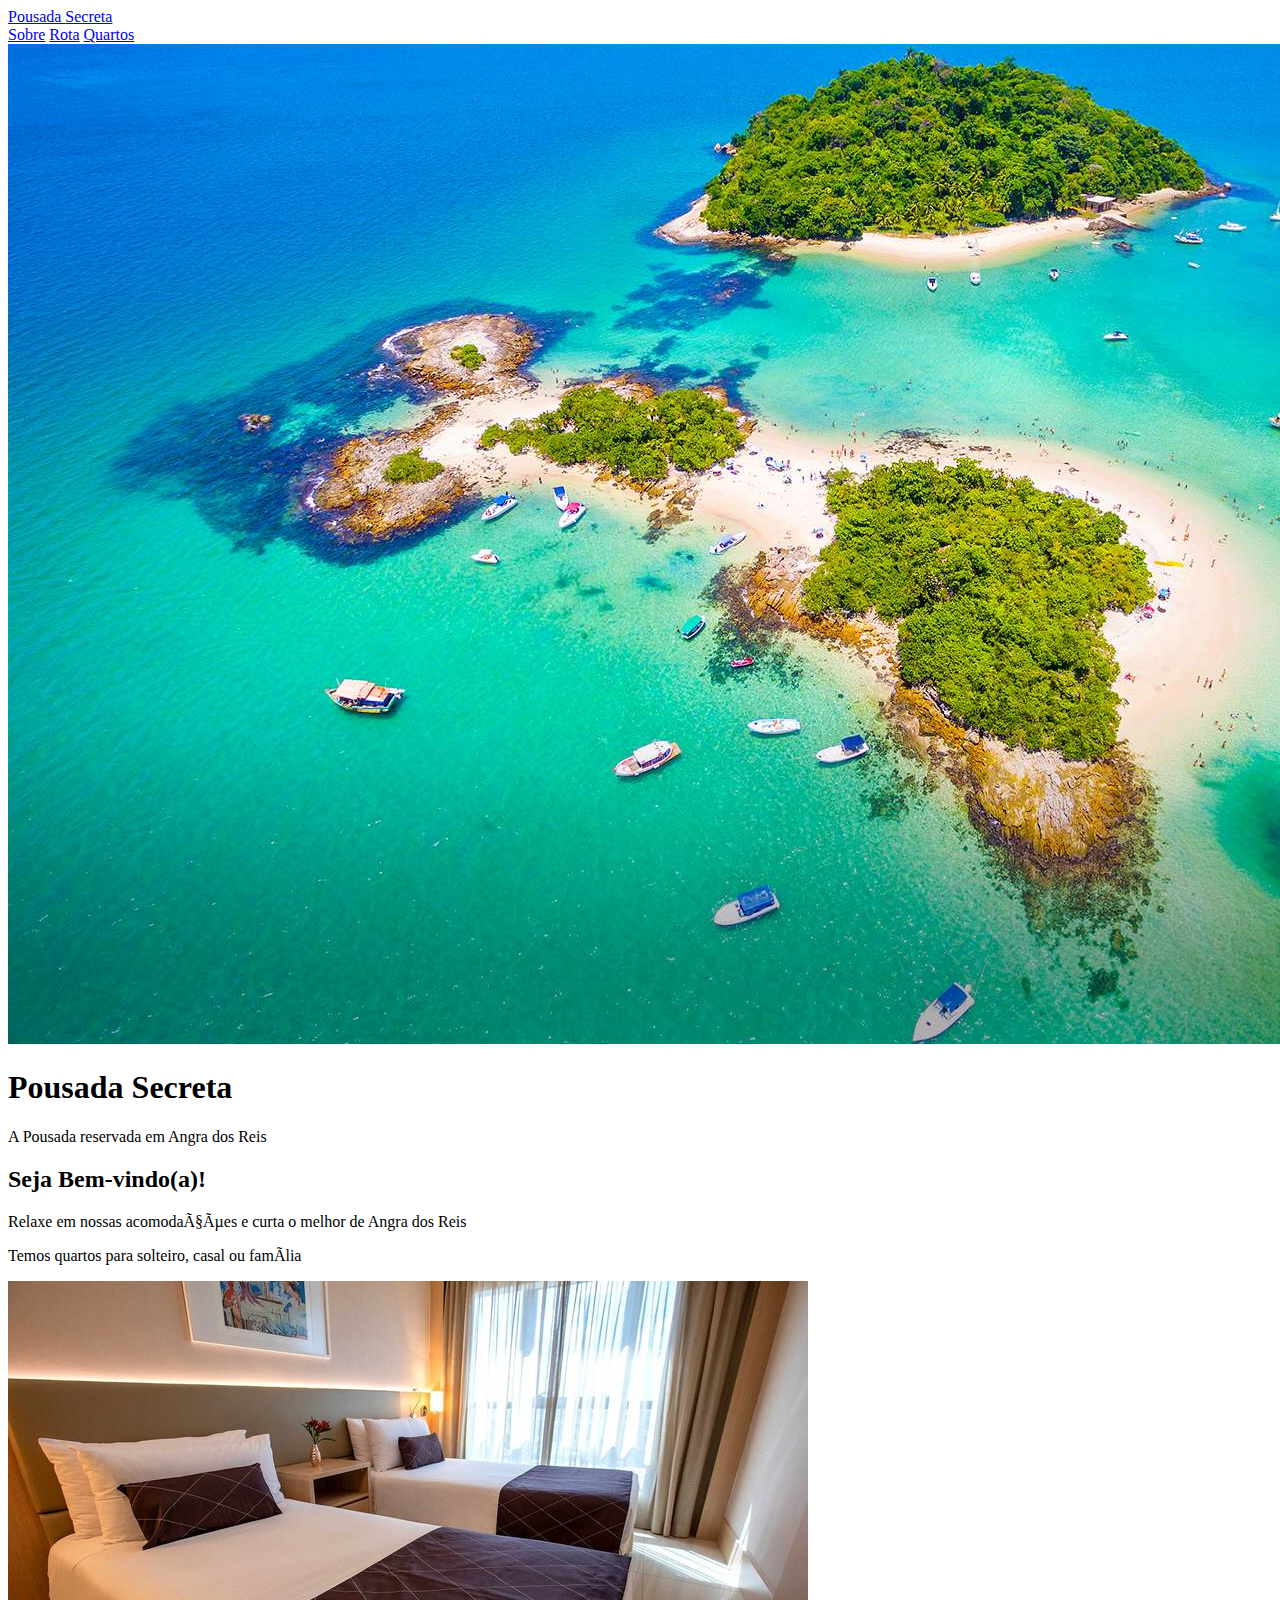
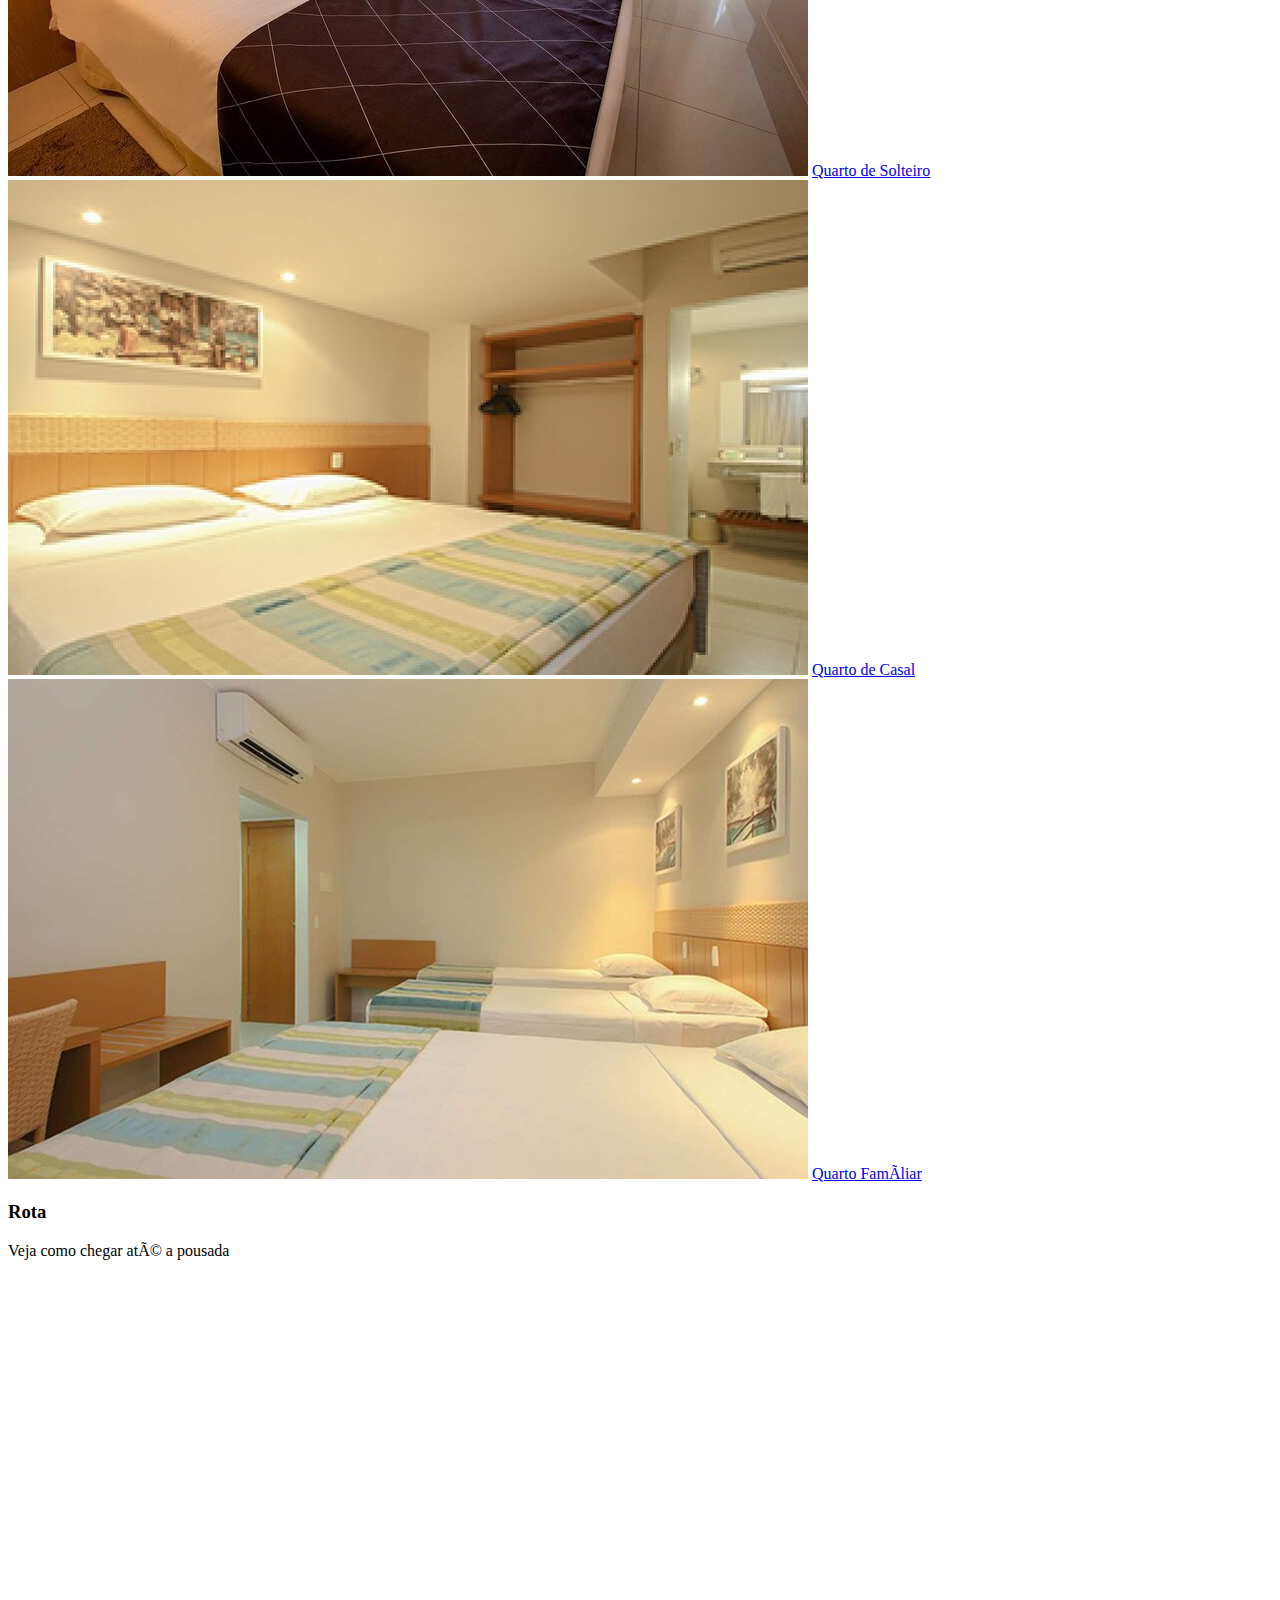
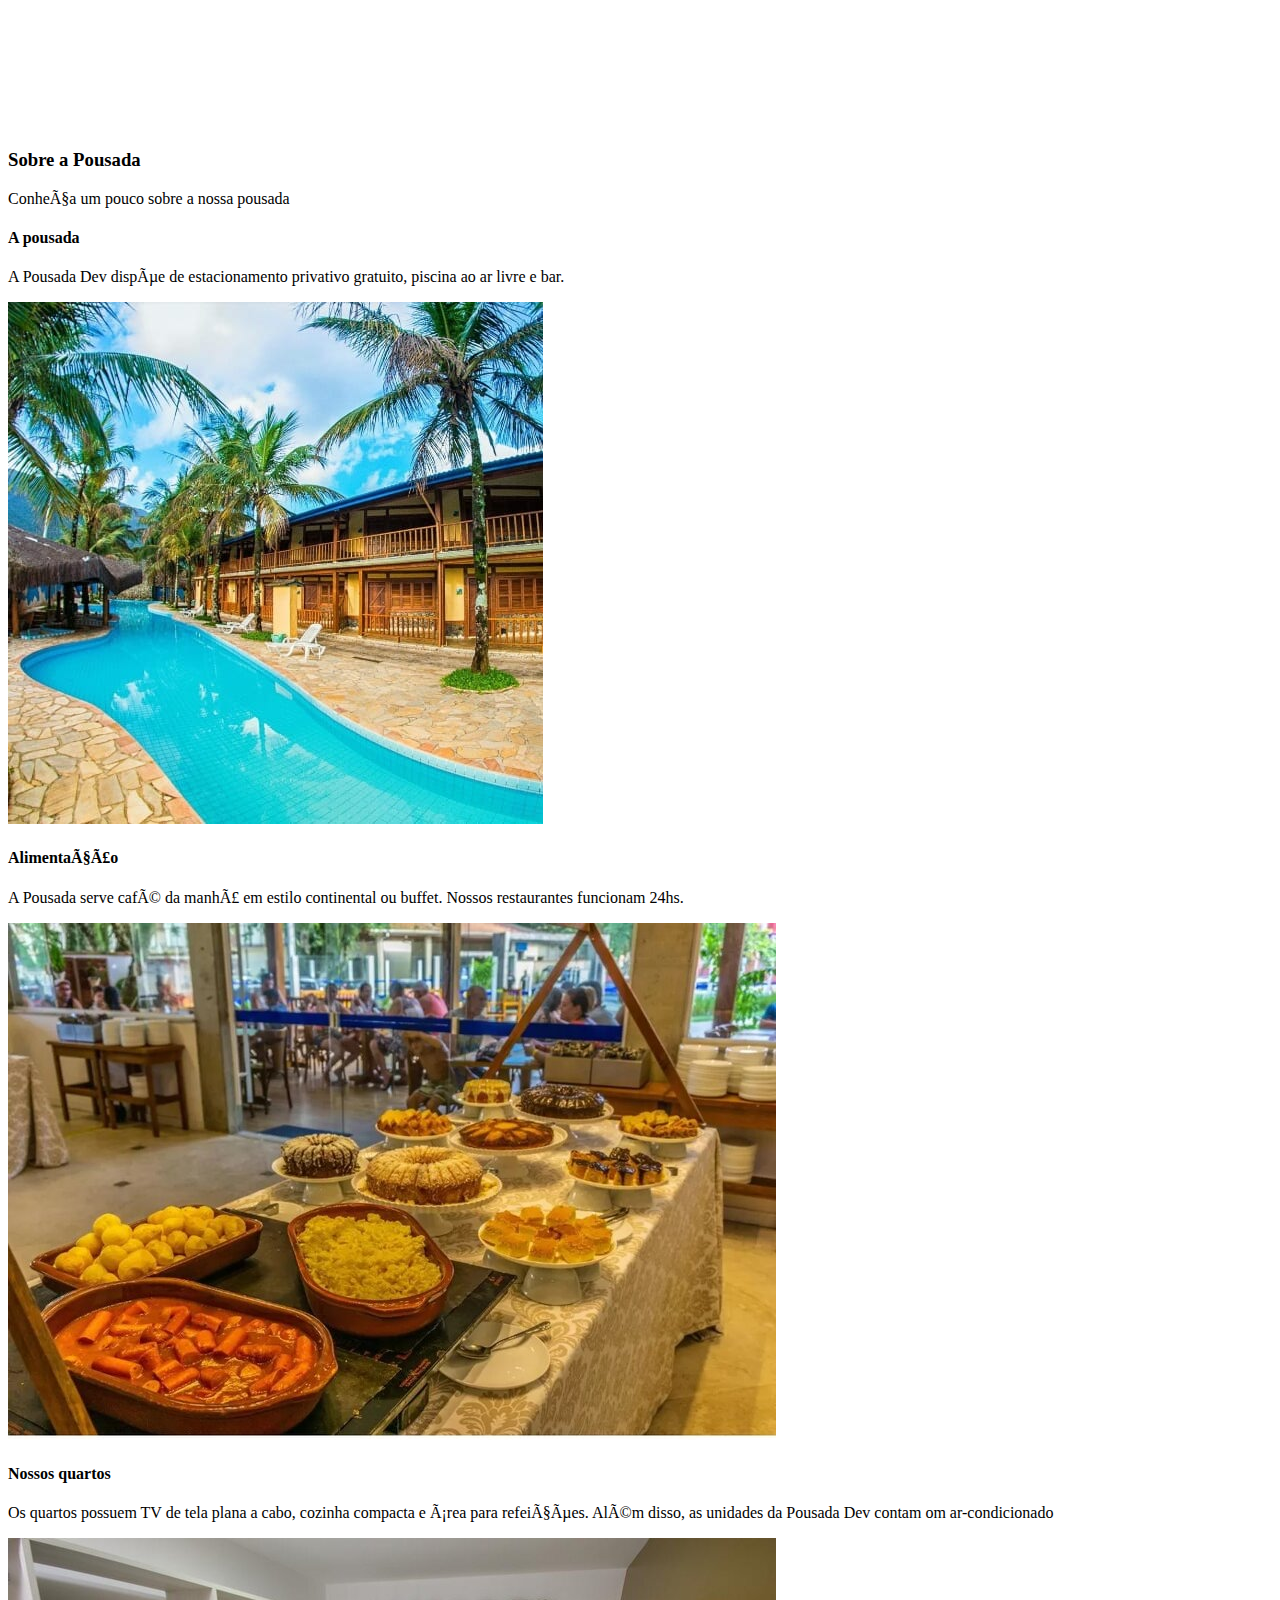
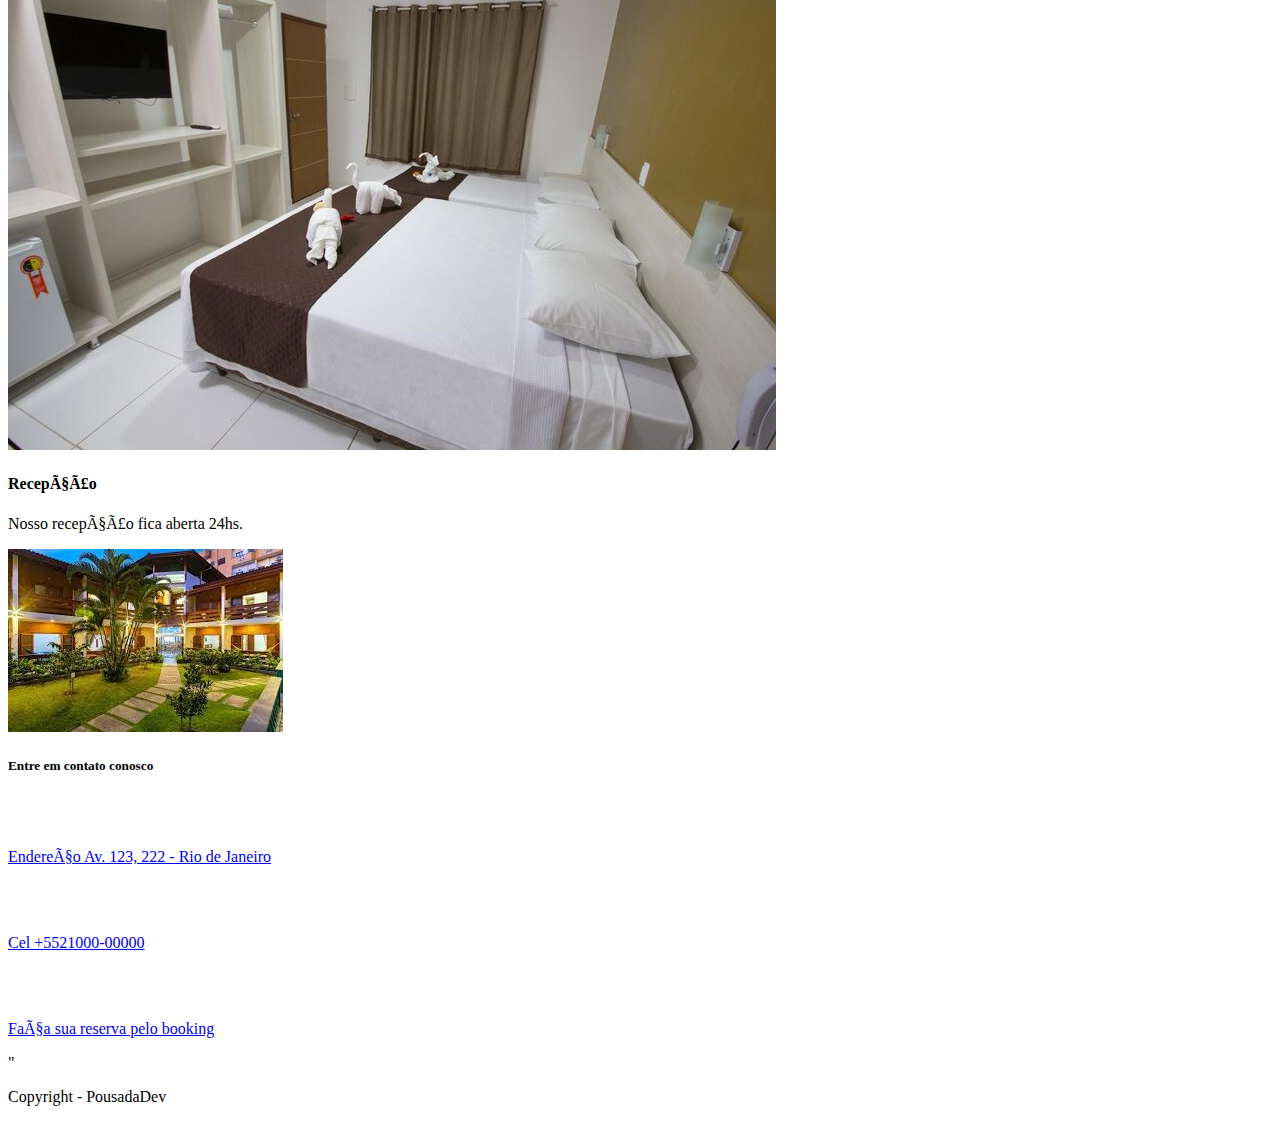
==== index.html @ 17a6380b "commit inicial. Projeto html nao estilizado" ====
<!DOCTYPE html>
<html lang="pt=BR">

<head>
    <meta charset="UFT-8">
    <meta name="viewport" content="width=device-width, initial-scale=1.0">
    <link rel="stylesheet" href="stylesheet_default">
    <title>Pousada Secreta</title>
</head>

<body>
    <div>
        <div>
            <a href="#">Pousada <span>Secreta</span></a>
            <div>
                <a href="#sobre">Sobre</a>
                <a href="#rota">Rota</a>
                <a href="quartos.html" target="_blank">Quartos</a>
            </div>
        </div>
    </div>

    <div>
        <div>
            <img src="img-fundo.jpg" title="Angra dos Reis" alt="Angra dos Reis" />
            <div>
                <h1>Pousada Secreta</h1>
                <p>A Pousada reservada em Angra dos Reis</p>
            </div>
        </div>
        <div>
            <h2>Seja Bem-vindo(a)!</h2>
            <p>Relaxe em nossas acomodações e curta o melhor de Angra dos Reis</p>
            <p>Temos quartos para solteiro, casal ou família</p>
        </div>
        <div>
            <div>
                <img src="quarto-solteiro1.jpg" title="Quarto Solteiro" alt="Quarto Solteiro" />
                <a href="quartos.html" target="_blank">Quarto de Solteiro</a>
            </div>
            <div>
                <img src="quarto-casal1.jpg" title="Quarto Casal" alt="Quarto Casal" />
                <a href="quartos.html" target="_blank">Quarto de Casal</a>
            </div>
            <div>
                <img src="quarto-familia1.jpg" title="Quarto Famíliar" alt="Quarto Famíliar" />
                <a href="quartos.html" target="_blank">Quarto Famíliar</a>
            </div>
        </div>
        <div id="rota">
            <h3>Rota</h3>
            <p>Veja como chegar até a pousada</p>
            <div>
                <iframe src="https://www.google.com/maps/embed?pb=!1m18!1m12!1m3!1d3673.943303920158!2d-43.68303988522129!3d-22.952315045267135!2m3!1f0!2f0!3f0!3m2!1i1024!2i768!4f13.1!3m3!1m2!1s0x9bf086806d35d5%3A0x5d1bcb8554e2c233!2sR.%20123%20-%20Santa%20Cruz%2C%20Rio%20de%20Janeiro%20-%20RJ!5e0!3m2!1spt-BR!2sbr!4v1618457593559!5m2!1spt-BR!2sbr"
                    width="600" height="450" style="border:0;" allowfullscreen="" loading="lazy">
                </iframe>
            </div>
        </div>
        <div id="sobre">
            <div>
                <h3>Sobre a Pousada</h3>
                <p>Conheça um pouco sobre a nossa pousada</p>
            </div>
            <div>
                <div>
                    <h4>A pousada</h4>
                    <p>A Pousada Dev dispõe de estacionamento privativo gratuito, piscina ao ar livre e bar.</p>
                </div>
                <img src="img1.jpg" title="A Pousada" alt="A Pousada" />
                <div>
                    <h4>Alimentação</h4>
                    <p>A Pousada serve café da manhã em estilo continental ou buffet. Nossos restaurantes funcionam 24hs.
                    </p>
                </div>
                <img src="img3.jpg" title="Alimentação" alt="Alimentação" />
                <div id="quartos">
                    <h4>Nossos quartos</h4>
                    <p>Os quartos possuem TV de tela plana a cabo, cozinha compacta e área para refeições. Além disso, as unidades da Pousada Dev contam om ar-condicionado
                    </p>
                </div>
                <img src="img2.jpg" title="Nossos Quartos" alt="Nossos Quartos" />
                <div>
                    <h4>Recepção</h4>
                    <p>Nosso recepção fica aberta 24hs.</p>
                </div>
                <img src="img5.jpg" title="Recepção" alt="Recepção" />
            </div>
        </div>
    </div>

    <div>
        <div>
            <div>
                <h5>Entre em contato conosco</h5>
            </div>
            <div>
                <a href="https://goo.gl/maps/a3397i9UEbhdSEMMA">
                    <img src="icones/endereco.png" title="Icone endereco" alt="endereco">
                    <p>
                        Endereço Av. 123, 222 - Rio de Janeiro
                    </p>
                </a>
            </div>
            <div>
                <img src="icones/telefone.png" title="Telefone" alt="telefone" />
                <a href="tel:+552100000000">
                    <p>Cel +5521000-00000</p>
                </a>
            </div>
            <div>
                <img src="icones/calendario.png" alt="calendario">
                <a href="https://www.booking.com/" target="_blank">
                    <p>Faça sua reserva pelo booking</p>
                </a>"
            </div>
        </div>
        <div>
            <p>Copyright - PousadaDev</p>
        </div>
    </div>

</body>

</html>
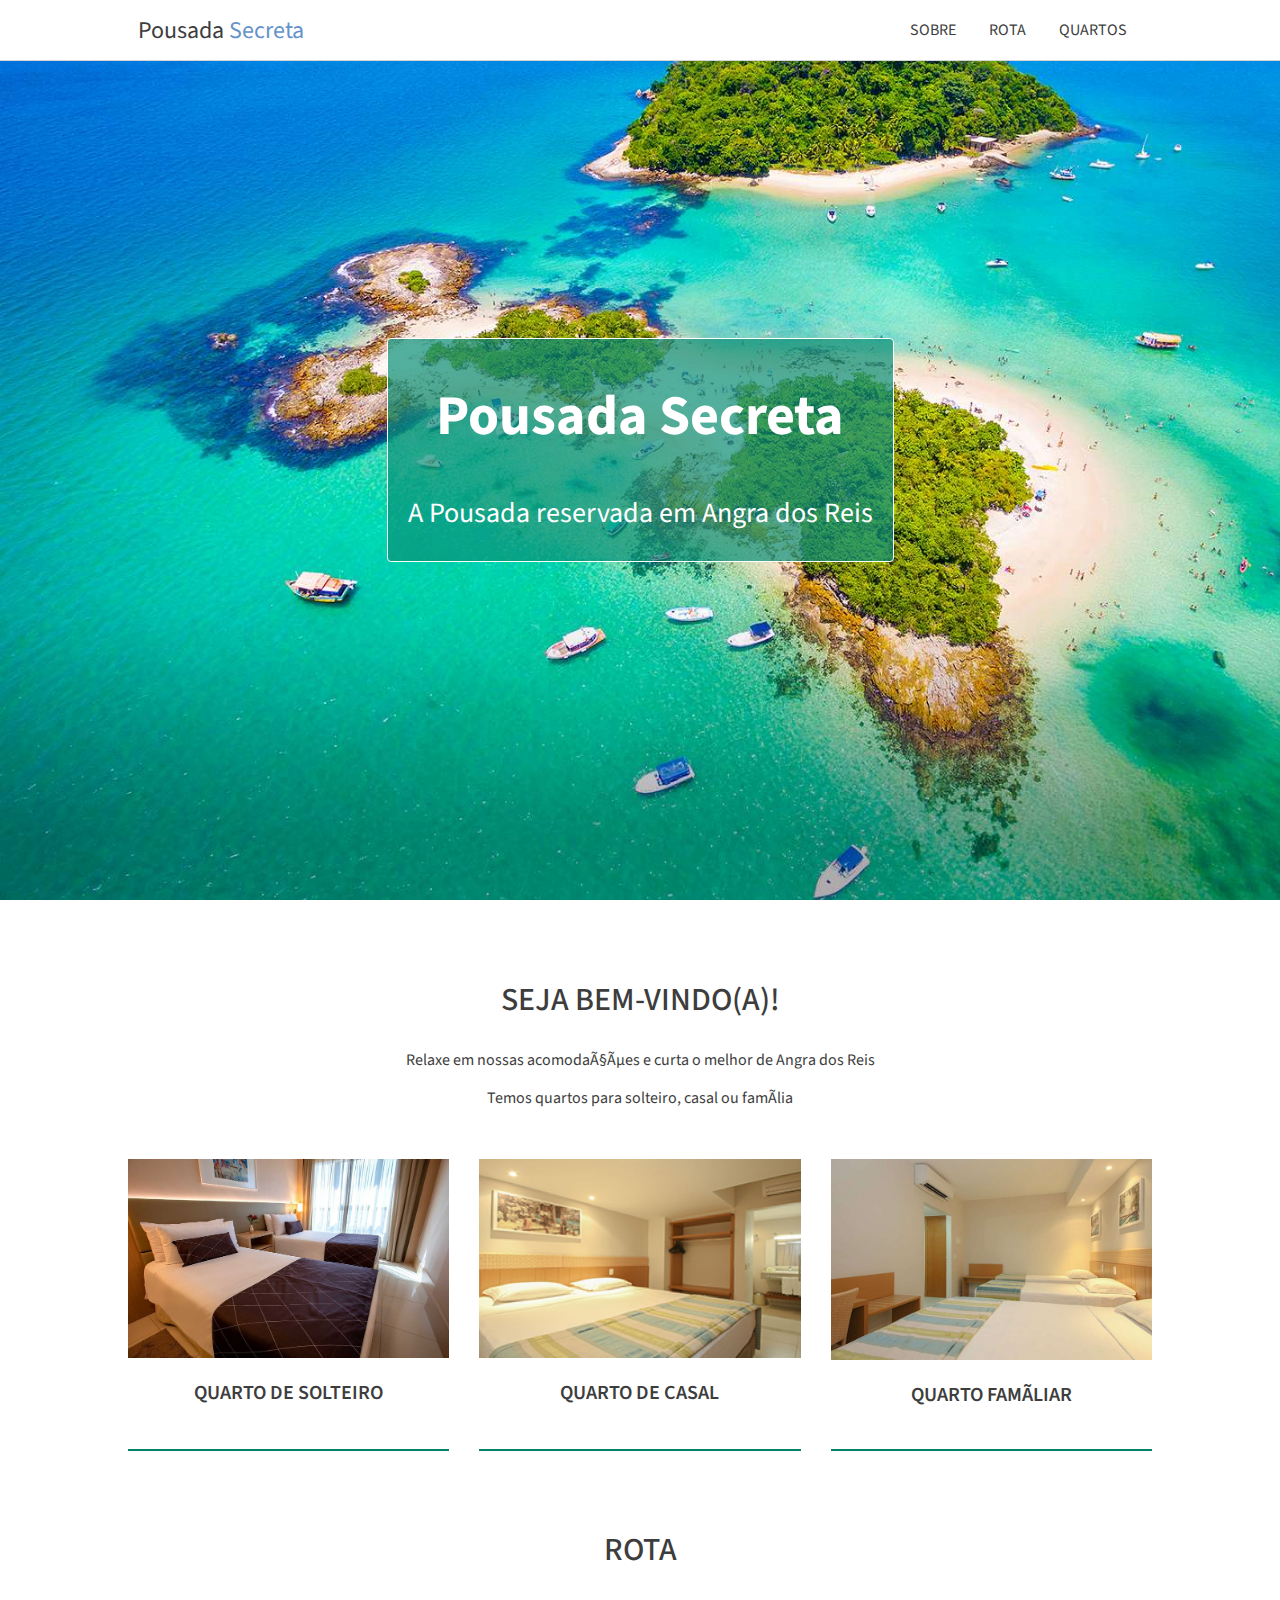
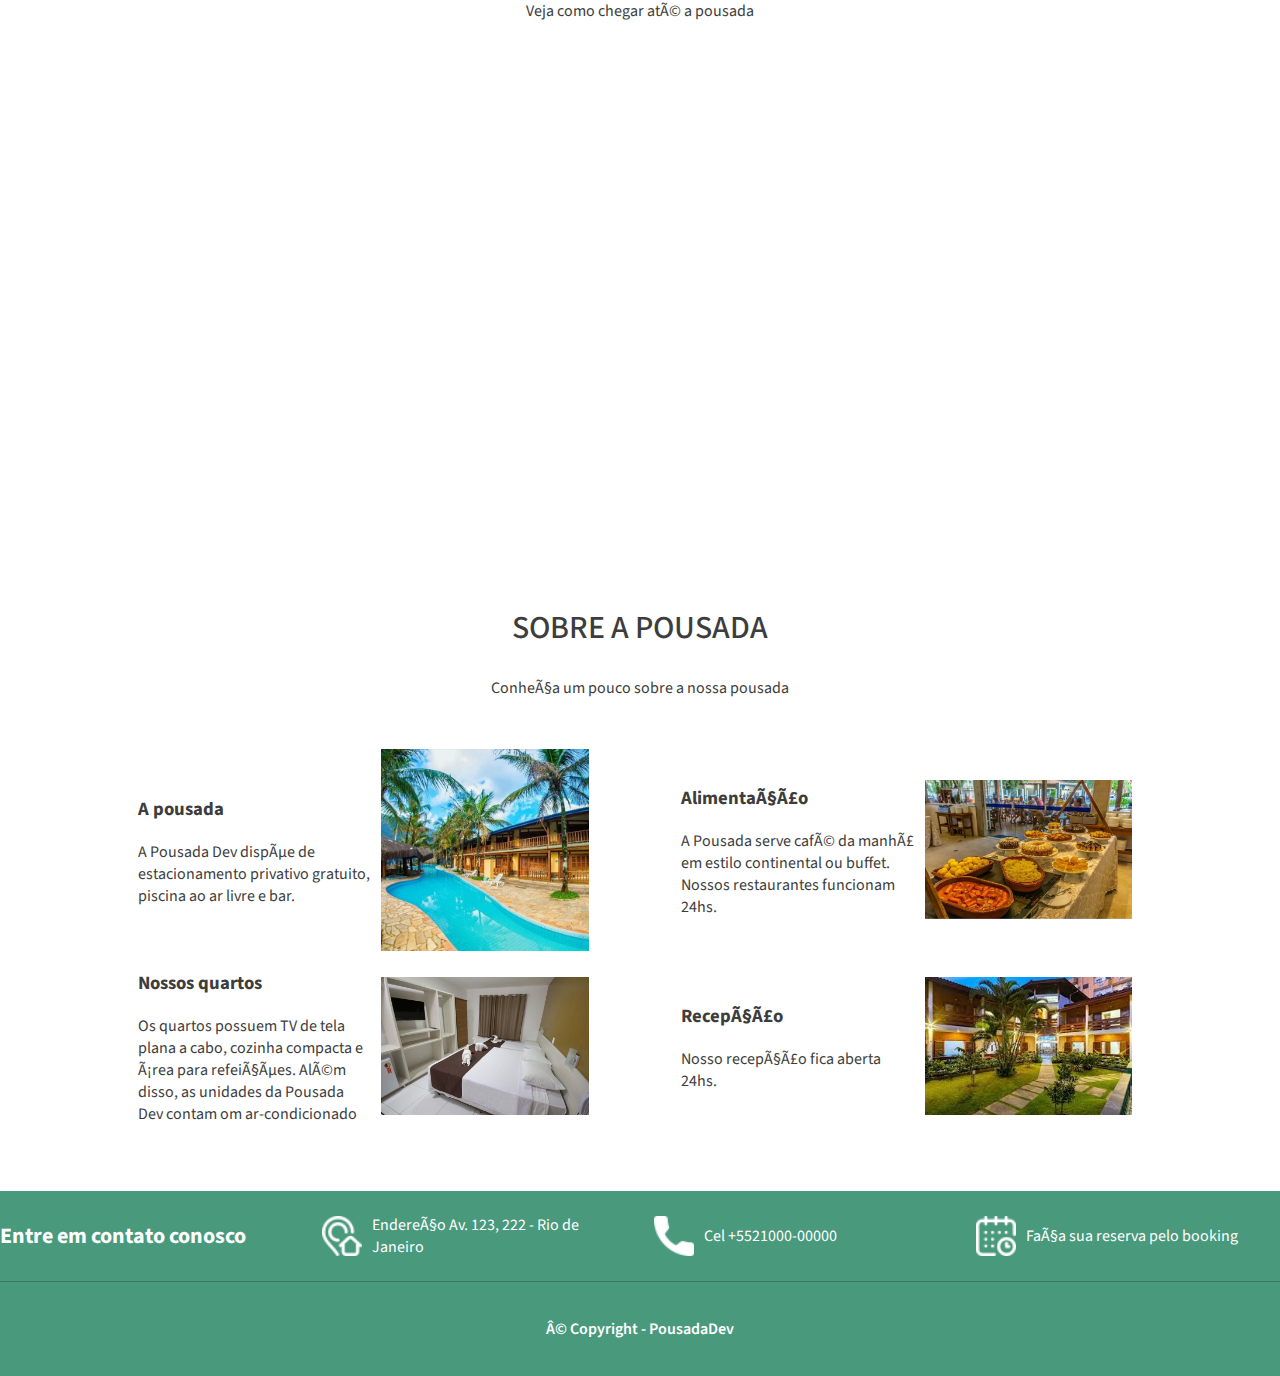
==== commit 1d833da5: "Adicionado estilo css" ====
--- a/index.html
+++ b/index.html
@@ -4,118 +4,130 @@
 <head>
     <meta charset="UFT-8">
     <meta name="viewport" content="width=device-width, initial-scale=1.0">
-    <link rel="stylesheet" href="stylesheet_default">
+    <link rel="stylesheet" href="style.css">
+    <link href="https://fonts.googleapis.com/css2?family=Source+Sans+Pro:ital,wght@0,200;0,300;0,400;0,600;0,700;0,900;1,200;1,300;1,400;1,600;1,700;1,900&display=swap" rel="stylesheet">
     <title>Pousada Secreta</title>
 </head>
 
 <body>
-    <div>
-        <div>
-            <a href="#">Pousada <span>Secreta</span></a>
+    <div class="topo">
+        <div class="limitar-container container">
+            <a href="#" class="titulo">Pousada <span>Secreta</span></a>
+
             <div>
-                <a href="#sobre">Sobre</a>
-                <a href="#rota">Rota</a>
-                <a href="quartos.html" target="_blank">Quartos</a>
+                <a class="link" href="#sobre">Sobre</a>
+                <a class="link" href="#rota">Rota</a>
+                <a class="link" href="quartos.html">Quartos</a>
             </div>
         </div>
     </div>
 
     <div>
-        <div>
-            <img src="img-fundo.jpg" title="Angra dos Reis" alt="Angra dos Reis" />
-            <div>
+        <div class="titulo-site">
+            <div class="titulo-site-descricao">
                 <h1>Pousada Secreta</h1>
                 <p>A Pousada reservada em Angra dos Reis</p>
             </div>
         </div>
-        <div>
+
+        <div class="limitar-container titulo-box">
             <h2>Seja Bem-vindo(a)!</h2>
             <p>Relaxe em nossas acomodações e curta o melhor de Angra dos Reis</p>
             <p>Temos quartos para solteiro, casal ou família</p>
         </div>
-        <div>
-            <div>
-                <img src="quarto-solteiro1.jpg" title="Quarto Solteiro" alt="Quarto Solteiro" />
-                <a href="quartos.html" target="_blank">Quarto de Solteiro</a>
-            </div>
-            <div>
-                <img src="quarto-casal1.jpg" title="Quarto Casal" alt="Quarto Casal" />
-                <a href="quartos.html" target="_blank">Quarto de Casal</a>
-            </div>
-            <div>
-                <img src="quarto-familia1.jpg" title="Quarto Famíliar" alt="Quarto Famíliar" />
-                <a href="quartos.html" target="_blank">Quarto Famíliar</a>
-            </div>
+
+        <div class="quartos limitar-container">
+            <a href="quartos.html#solteiro" class="quarto">
+                <img src="assets/quarto-solteiro1.jpg" title="Quarto de solteiro" alt="Quarto de solteiro" />
+                <p>Quarto de Solteiro</p>
+            </a>
+
+            <a href="quartos.html#casal" class="quarto">
+                <img src="assets/quarto-casal1.jpg" title="Quarto de casal" alt="Quarto de casal" />
+                <p> Quarto de Casal</p>
+            </a>
+
+            <a href="quartos.html#familia" class="quarto">
+                <img src="assets/quarto-familia1.jpg" title="Quarto Família" alt="Quarto Família" />
+                <p>Quarto Famíliar</p>
+            </a>
         </div>
-        <div id="rota">
-            <h3>Rota</h3>
+
+        <div id="rota" class="limitar-container titulo-box">
+            <h2>Rota</h2>
             <p>Veja como chegar até a pousada</p>
-            <div>
-                <iframe src="https://www.google.com/maps/embed?pb=!1m18!1m12!1m3!1d3673.943303920158!2d-43.68303988522129!3d-22.952315045267135!2m3!1f0!2f0!3f0!3m2!1i1024!2i768!4f13.1!3m3!1m2!1s0x9bf086806d35d5%3A0x5d1bcb8554e2c233!2sR.%20123%20-%20Santa%20Cruz%2C%20Rio%20de%20Janeiro%20-%20RJ!5e0!3m2!1spt-BR!2sbr!4v1618457593559!5m2!1spt-BR!2sbr"
-                    width="600" height="450" style="border:0;" allowfullscreen="" loading="lazy">
-                </iframe>
-            </div>
         </div>
-        <div id="sobre">
-            <div>
-                <h3>Sobre a Pousada</h3>
-                <p>Conheça um pouco sobre a nossa pousada</p>
-            </div>
-            <div>
-                <div>
-                    <h4>A pousada</h4>
+
+        <div class="container-rota">
+            <iframe src="https://www.google.com/maps/embed?pb=!1m18!1m12!1m3!1d3673.943303920158!2d-43.68303988522129!3d-22.952315045267135!2m3!1f0!2f0!3f0!3m2!1i1024!2i768!4f13.1!3m3!1m2!1s0x9bf086806d35d5%3A0x5d1bcb8554e2c233!2sR.%20123%20-%20Santa%20Cruz%2C%20Rio%20de%20Janeiro%20-%20RJ!5e0!3m2!1spt-BR!2sbr!4v1618457593559!5m2!1spt-BR!2sbr"
+                width="600" height="450" style="border:0;" allowfullscreen="" loading="lazy"></iframe>
+        </div>
+
+        <div id="sobre" class="limitar-container titulo-box container-descricao">
+            <h2>Sobre a Pousada</h2>
+            <p>Conheça um pouco sobre a nossa pousada</p>
+        </div>
+
+        <div class="limitar-container descricoes">
+            <div class="descricao">
+                <div class="descricao-conteudo">
+                    <h3>A pousada</h3>
                     <p>A Pousada Dev dispõe de estacionamento privativo gratuito, piscina ao ar livre e bar.</p>
                 </div>
-                <img src="img1.jpg" title="A Pousada" alt="A Pousada" />
-                <div>
-                    <h4>Alimentação</h4>
-                    <p>A Pousada serve café da manhã em estilo continental ou buffet. Nossos restaurantes funcionam 24hs.
-                    </p>
+                <img class="descricao" src="assets/img1.jpg" title="Faixada" alt="Faixada" />
+            </div>
+
+            <div class="descricao">
+                <div class="descricao-conteudo">
+                    <h3>Alimentação</h3>
+                    <p>A Pousada serve café da manhã em estilo continental ou buffet. Nossos restaurantes funcionam 24hs.</p>
                 </div>
-                <img src="img3.jpg" title="Alimentação" alt="Alimentação" />
-                <div id="quartos">
-                    <h4>Nossos quartos</h4>
-                    <p>Os quartos possuem TV de tela plana a cabo, cozinha compacta e área para refeições. Além disso, as unidades da Pousada Dev contam om ar-condicionado
-                    </p>
+                <img class="descricao" src="assets/img3.jpg" title="Alimentação" alt="Alimentação" />
+            </div>
+
+            <div class="descricao">
+                <div class="descricao-conteudo">
+                    <h3>Nossos quartos</h3>
+                    <p>Os quartos possuem TV de tela plana a cabo, cozinha compacta e área para refeições. Além disso, as unidades da Pousada Dev contam om ar-condicionado</p>
                 </div>
-                <img src="img2.jpg" title="Nossos Quartos" alt="Nossos Quartos" />
-                <div>
-                    <h4>Recepção</h4>
+                <img class="descricao" src="assets/img2.jpg" title="Nossos Quartos" alt="Nossos Quartos" />
+            </div>
+
+            <div class="descricao">
+                <div class="descricao-conteudo">
+                    <h3>Recepção</h3>
                     <p>Nosso recepção fica aberta 24hs.</p>
                 </div>
-                <img src="img5.jpg" title="Recepção" alt="Recepção" />
+                <img class="descricao" src="assets/img5.jpg" title="Recepção" alt="Recepção" />
             </div>
         </div>
     </div>
 
-    <div>
-        <div>
-            <div>
-                <h5>Entre em contato conosco</h5>
+
+    <div class="rodape">
+        <div class="timitar-container rodape-container">
+            <div class="rodape-info">
+                <h4>Entre em contato conosco</h4>
             </div>
-            <div>
-                <a href="https://goo.gl/maps/a3397i9UEbhdSEMMA">
-                    <img src="icones/endereco.png" title="Icone endereco" alt="endereco">
-                    <p>
-                        Endereço Av. 123, 222 - Rio de Janeiro
-                    </p>
-                </a>
+
+            <a class="rodape-info rodape-link" target="_blank" href="https://goo.gl/maps/a3397i9UEbhdSEMMA">
+                <img class="rodape-icone" src="assets/icones/endereco.png" title="Ícone endereco" alt="endereco">
+                <p>Endereço Av. 123, 222 - Rio de Janeiro</p>
+            </a>
+
+            <div class="rodape-info">
+                <img class="rodape-icone" src="assets/icones/telefone.png" title="Telefone" alt="telefone" />
+                <p>Cel +5521000-00000</p>
             </div>
-            <div>
-                <img src="icones/telefone.png" title="Telefone" alt="telefone" />
-                <a href="tel:+552100000000">
-                    <p>Cel +5521000-00000</p>
-                </a>
+
+            <a class="rodape-info rodape-link" href="https://www.booking.com/" target="_blank">
+                <img class="rodape-icone" src="assets/icones/calendario.png" alt="calendario">
+                <p>Faça sua reserva pelo booking</p>
+            </a>
+
+            <div class="rodape-copright">
+                <p>© Copyright - PousadaDev</p>
             </div>
-            <div>
-                <img src="icones/calendario.png" alt="calendario">
-                <a href="https://www.booking.com/" target="_blank">
-                    <p>Faça sua reserva pelo booking</p>
-                </a>"
-            </div>
-        </div>
-        <div>
-            <p>Copyright - PousadaDev</p>
         </div>
     </div>
 
--- a/style.css
+++ b/style.css
@@ -0,0 +1,185 @@
+* {
+    box-sizing: border-box;
+}
+
+body {
+    margin: 0;
+    padding: 0;
+    color: #3d3d3d;
+    font-family: 'Source Sans Pro', sans-serif;
+    background-color: #fff;
+}
+
+.container {
+    max-width: 1024px;
+}
+
+.topo {
+    position: fixed;
+    width: 100%;
+    background-color: #fff;
+    border-bottom: 1px solid #d5d5d5;
+}
+
+.topo .container {
+    display: flex;
+    align-items: center;
+    justify-content: space-between;
+    width: 100%;
+    height: 60px;
+    padding: 0 10px;
+    margin: 0 auto;
+}
+
+.titulo {
+    margin: 0 40px 0 0;
+    font-size: 24px;
+    text-decoration: none;
+    color: #3d3d3d;
+}
+
+.link {
+    text-transform: uppercase;
+    line-height: 18px;
+    text-decoration: none;
+    padding: 0px 15px 10px 15px;
+    color: #3d3d3d
+}
+
+.link:hover {
+    border-bottom: 3px solid #6592c9;
+}
+
+.titulo span {
+    color: #6592c9;
+}
+
+.titulo-site {
+    background-image: url('assets/img-fundo.jpg');
+    background-repeat: no-repeat;
+    background-size: cover;
+    height: 100vh;
+    display: flex;
+    justify-content: center;
+    align-items: center;
+}
+
+.titulo-site-descricao {
+    color: #fff;
+    font-size: 28px;
+    background-color: #0a9077b3;
+    border: 1px solid;
+    padding: 0 20px;
+    border-radius: 4px;
+    text-align: center;
+}
+
+.quartos {
+    display: flex;
+    justify-content: space-between;
+}
+
+.quarto {
+    margin-right: 30px;
+    padding-bottom: 20px;
+    border-bottom: 2px solid #00836a;
+    text-decoration: none;
+    color: #3d3d3d;
+}
+
+.quarto:last-child {
+    margin-right: 0px;
+}
+
+.limitar-container {
+    max-width: 1024px;
+    margin: 0 auto;
+}
+
+.titulo-box {
+    text-align: center;
+    margin-bottom: 50px;
+    padding-top: 50px;
+}
+
+.titulo-box h2 {
+    font-size: 32px;
+    font-weight: 500;
+    text-transform: uppercase;
+}
+
+img {
+    width: 100%;
+}
+
+.quarto p {
+    font-size: 20px;
+    font-weight: 600;
+    text-transform: uppercase;
+    text-align: center;
+    margin-top: 15px;
+}
+
+.descricoes {
+    display: flex;
+    flex-wrap: wrap;
+    justify-content: space-between;
+    padding-bottom: 50px;
+}
+
+.descricao {
+    display: flex;
+    width: 45%;
+    margin: 0 10px;
+    align-items: center;
+    justify-content: space-between;
+}
+
+.descricao-img {
+    width: 100px;
+    height: 113px;
+    object-fit: cover;
+    margin-left: 10px;
+}
+
+.rodape-copright {
+    text-align: center;
+    padding: 20px;
+    border-top: 1px solid #3b7863;
+    color: #fff;
+    font-weight: 600;
+    width: 100%;
+}
+
+.rodape {
+    background-color: #49997d;
+    color: #fff;
+}
+
+.rodape h4 {
+    font-size: 22px;
+}
+
+.rodape-container {
+    display: flex;
+    flex-wrap: wrap;
+    justify-content: space-between;
+}
+
+.rodape-info {
+    width: 23%;
+    display: flex;
+    align-items: center;
+}
+
+.rodape-link {
+    margin-right: 10px;
+    color: #fff;
+    text-decoration: none;
+}
+
+.rodape-icone {
+    width: 40px;
+    height: 40px;
+    margin-right: 10px;
+}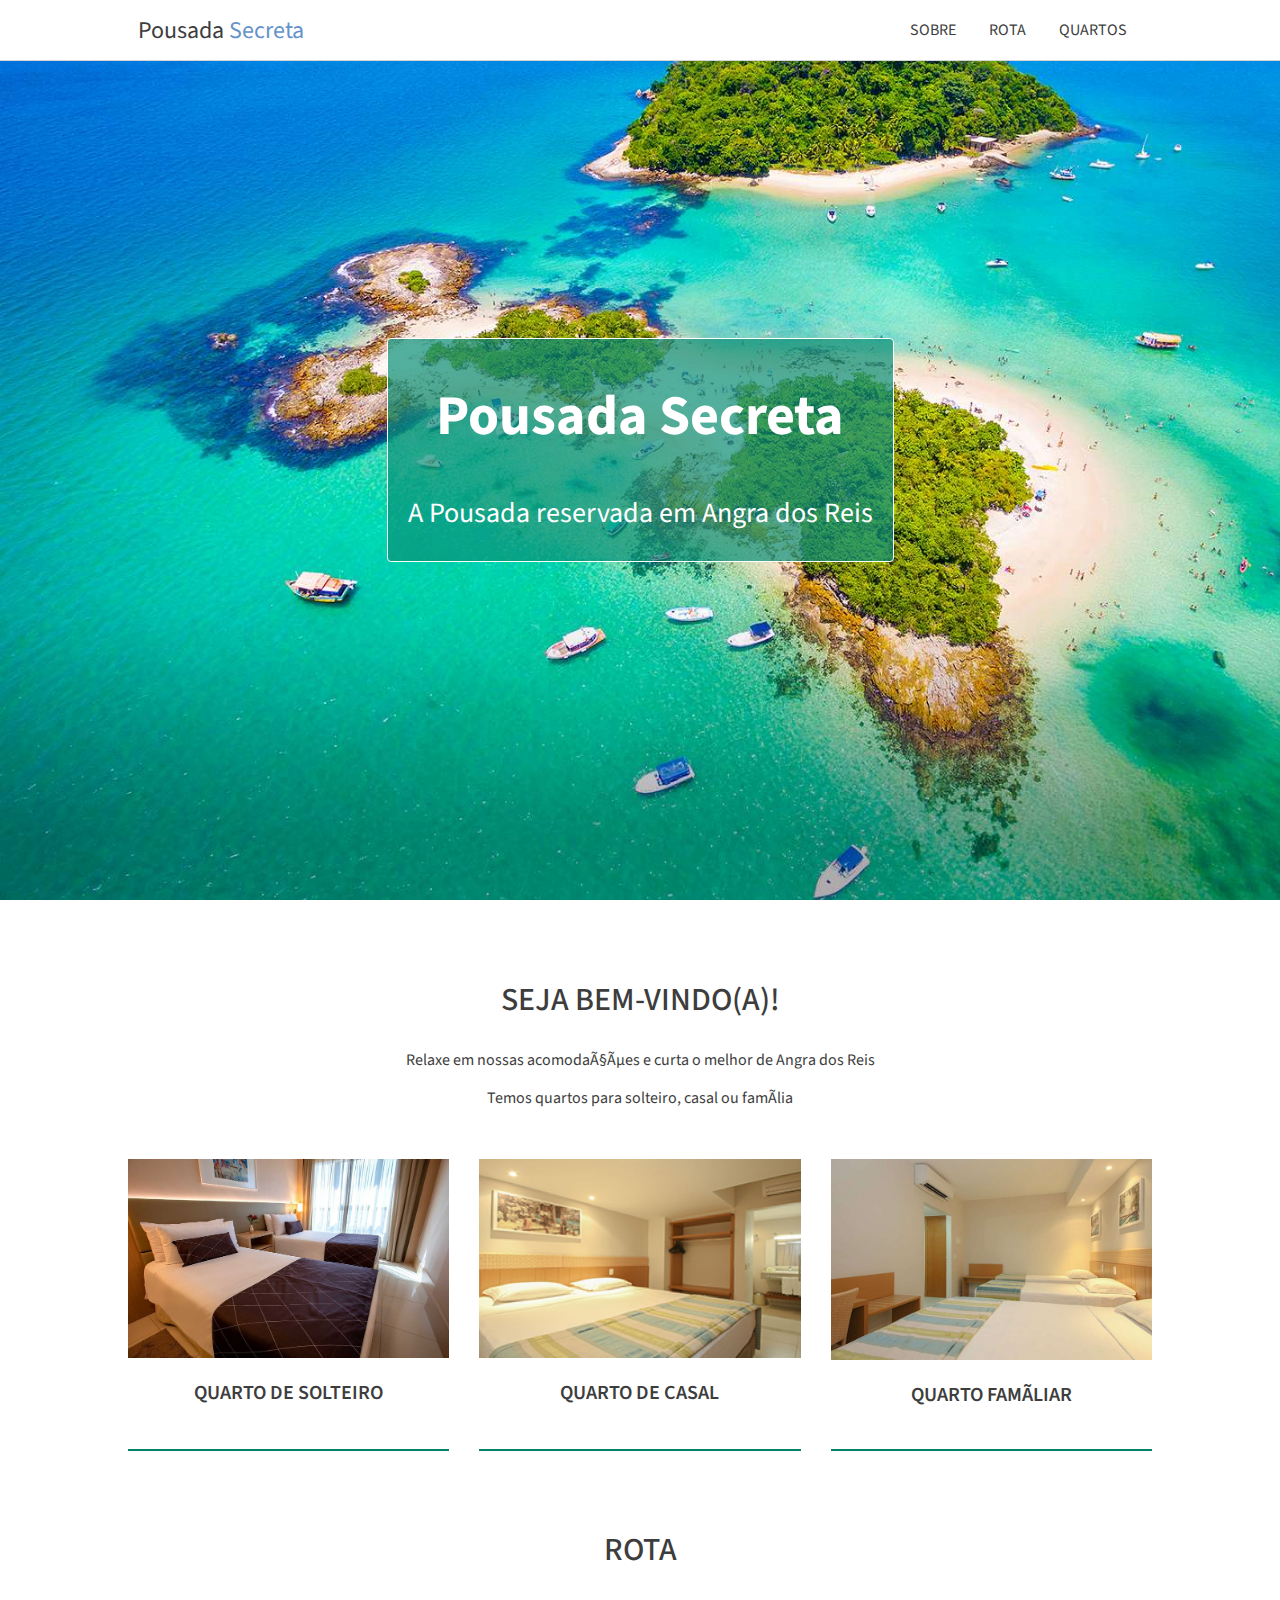
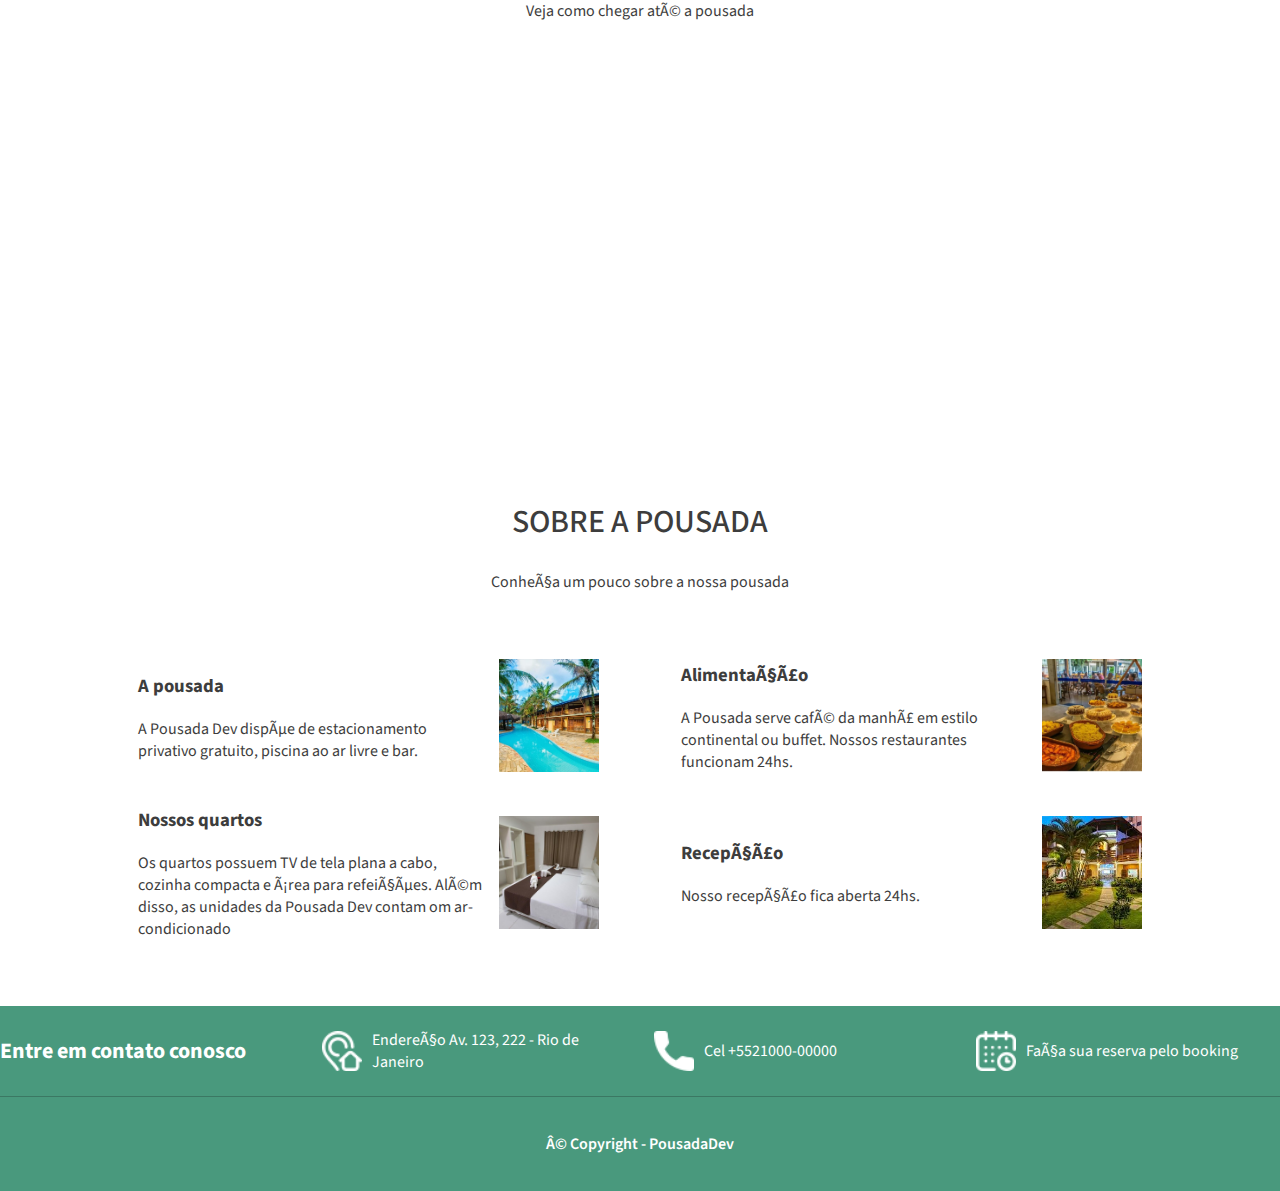
==== commit 2c246770: "Ajuste no CSS DE IMAGENS" ====
--- a/index.html
+++ b/index.html
@@ -60,7 +60,7 @@
 
         <div class="container-rota">
             <iframe src="https://www.google.com/maps/embed?pb=!1m18!1m12!1m3!1d3673.943303920158!2d-43.68303988522129!3d-22.952315045267135!2m3!1f0!2f0!3f0!3m2!1i1024!2i768!4f13.1!3m3!1m2!1s0x9bf086806d35d5%3A0x5d1bcb8554e2c233!2sR.%20123%20-%20Santa%20Cruz%2C%20Rio%20de%20Janeiro%20-%20RJ!5e0!3m2!1spt-BR!2sbr!4v1618457593559!5m2!1spt-BR!2sbr"
-                width="600" height="450" style="border:0;" allowfullscreen="" loading="lazy"></iframe>
+                width="100%" height="350" frameborder="0" style="border:0;" allowfullscreen="" loading="lazy"></iframe>
         </div>
 
         <div id="sobre" class="limitar-container titulo-box container-descricao">
@@ -74,7 +74,7 @@
                     <h3>A pousada</h3>
                     <p>A Pousada Dev dispõe de estacionamento privativo gratuito, piscina ao ar livre e bar.</p>
                 </div>
-                <img class="descricao" src="assets/img1.jpg" title="Faixada" alt="Faixada" />
+                <img class="descricao-img" src="assets/img1.jpg" title="Faixada" alt="Faixada" />
             </div>
 
             <div class="descricao">
@@ -82,7 +82,7 @@
                     <h3>Alimentação</h3>
                     <p>A Pousada serve café da manhã em estilo continental ou buffet. Nossos restaurantes funcionam 24hs.</p>
                 </div>
-                <img class="descricao" src="assets/img3.jpg" title="Alimentação" alt="Alimentação" />
+                <img class="descricao-img" src="assets/img3.jpg" title="Alimentação" alt="Alimentação" />
             </div>
 
             <div class="descricao">
@@ -90,7 +90,7 @@
                     <h3>Nossos quartos</h3>
                     <p>Os quartos possuem TV de tela plana a cabo, cozinha compacta e área para refeições. Além disso, as unidades da Pousada Dev contam om ar-condicionado</p>
                 </div>
-                <img class="descricao" src="assets/img2.jpg" title="Nossos Quartos" alt="Nossos Quartos" />
+                <img class="descricao-img" src="assets/img2.jpg" title="Nossos Quartos" alt="Nossos Quartos" />
             </div>
 
             <div class="descricao">
@@ -98,7 +98,7 @@
                     <h3>Recepção</h3>
                     <p>Nosso recepção fica aberta 24hs.</p>
                 </div>
-                <img class="descricao" src="assets/img5.jpg" title="Recepção" alt="Recepção" />
+                <img class="descricao-img" src="assets/img5.jpg" title="Recepção" alt="Recepção" />
             </div>
         </div>
     </div>
--- a/style.css
+++ b/style.css
@@ -96,6 +96,12 @@
     margin: 0 auto;
 }
 
+.container-rota {
+    display: flex;
+    align-items: center;
+    justify-content: center;
+}
+
 .titulo-box {
     text-align: center;
     margin-bottom: 50px;
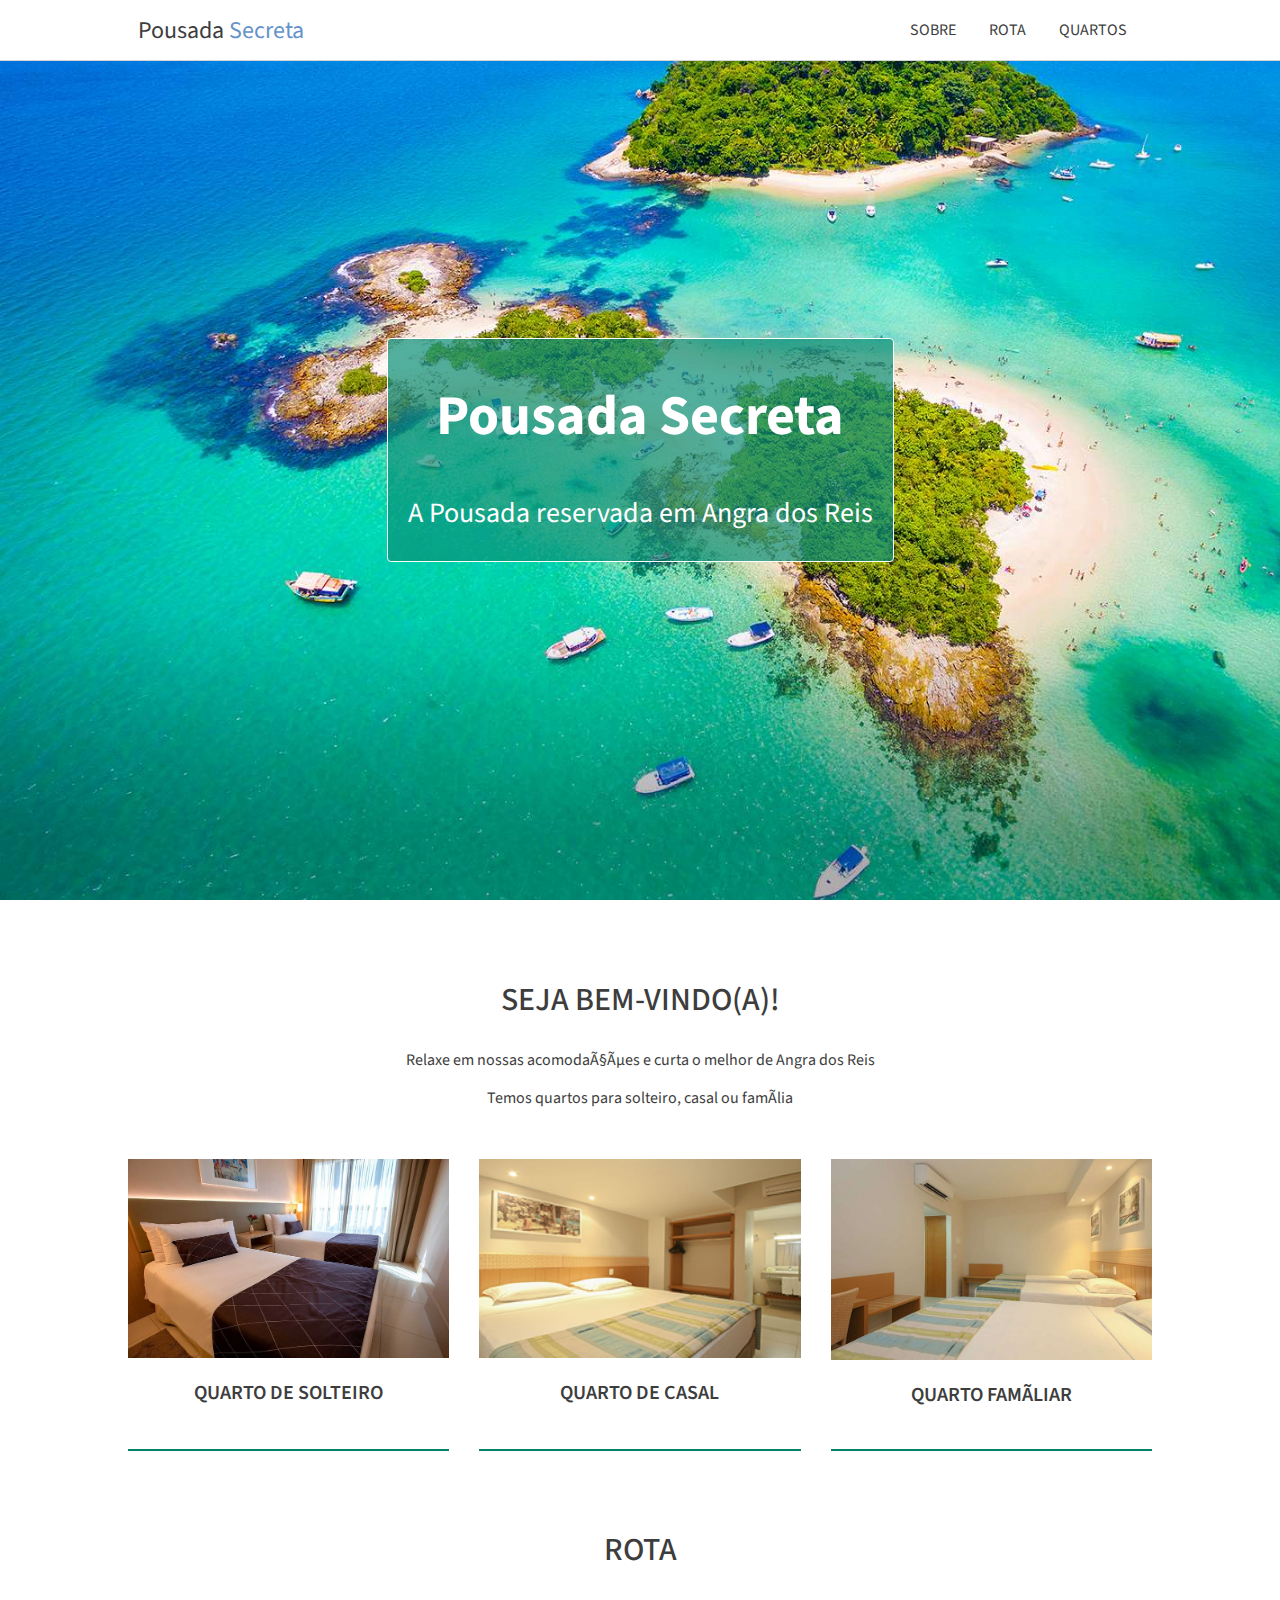
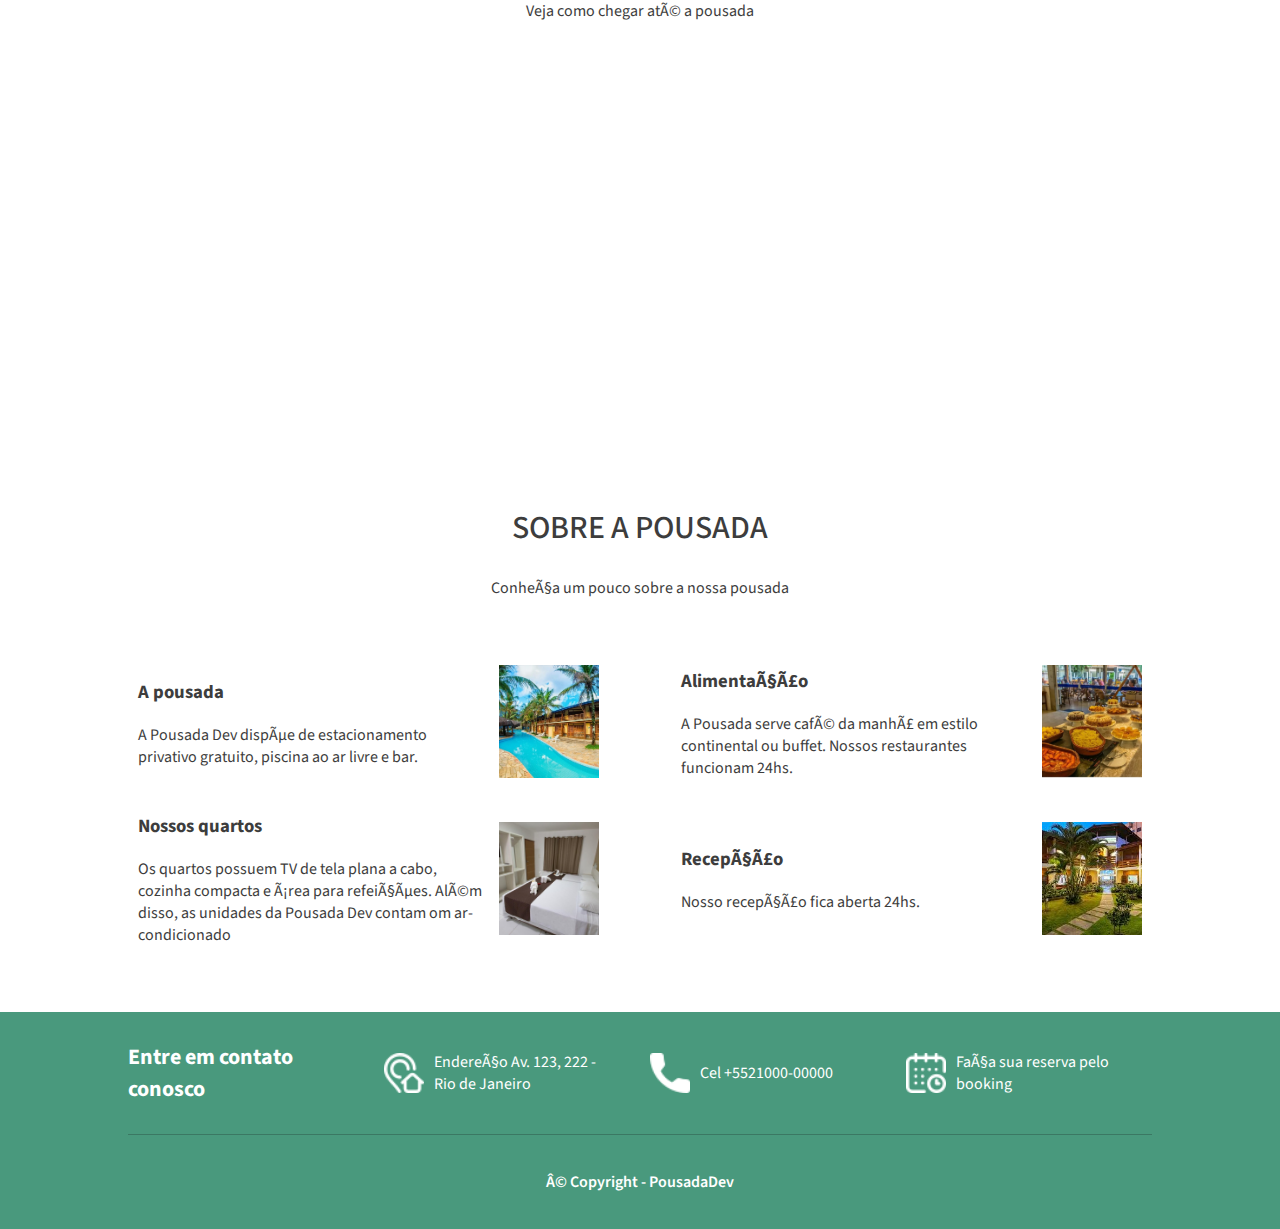
==== commit cc5eb104: "Correção de bugs no html" ====
--- a/index.html
+++ b/index.html
@@ -105,25 +105,25 @@
 
 
     <div class="rodape">
-        <div class="timitar-container rodape-container">
+        <div class="limitar-container rodape-container">
             <div class="rodape-info">
                 <h4>Entre em contato conosco</h4>
             </div>
 
-            <a class="rodape-info rodape-link" target="_blank" href="https://goo.gl/maps/a3397i9UEbhdSEMMA">
+            <div class="rodape-info rodape-link" target="_blank" href="https://goo.gl/maps/a3397i9UEbhdSEMMA">
                 <img class="rodape-icone" src="assets/icones/endereco.png" title="Ícone endereco" alt="endereco">
                 <p>Endereço Av. 123, 222 - Rio de Janeiro</p>
-            </a>
+            </div>
 
             <div class="rodape-info">
                 <img class="rodape-icone" src="assets/icones/telefone.png" title="Telefone" alt="telefone" />
                 <p>Cel +5521000-00000</p>
             </div>
 
-            <a class="rodape-info rodape-link" href="https://www.booking.com/" target="_blank">
+            <div class="rodape-info rodape-link" href="https://www.booking.com/" target="_blank">
                 <img class="rodape-icone" src="assets/icones/calendario.png" alt="calendario">
                 <p>Faça sua reserva pelo booking</p>
-            </a>
+            </div>
 
             <div class="rodape-copright">
                 <p>© Copyright - PousadaDev</p>
--- a/style.css
+++ b/style.css
@@ -96,12 +96,6 @@
     margin: 0 auto;
 }
 
-.container-rota {
-    display: flex;
-    align-items: center;
-    justify-content: center;
-}
-
 .titulo-box {
     text-align: center;
     margin-bottom: 50px;
@@ -148,6 +142,15 @@
     margin-left: 10px;
 }
 
+.rodape {
+    background-color: #49997d;
+    color: #fff;
+}
+
+.rodape h4 {
+    font-size: 22px;
+}
+
 .rodape-copright {
     text-align: center;
     padding: 20px;
@@ -155,15 +158,6 @@
     color: #fff;
     font-weight: 600;
     width: 100%;
-}
-
-.rodape {
-    background-color: #49997d;
-    color: #fff;
-}
-
-.rodape h4 {
-    font-size: 22px;
 }
 
 .rodape-container {
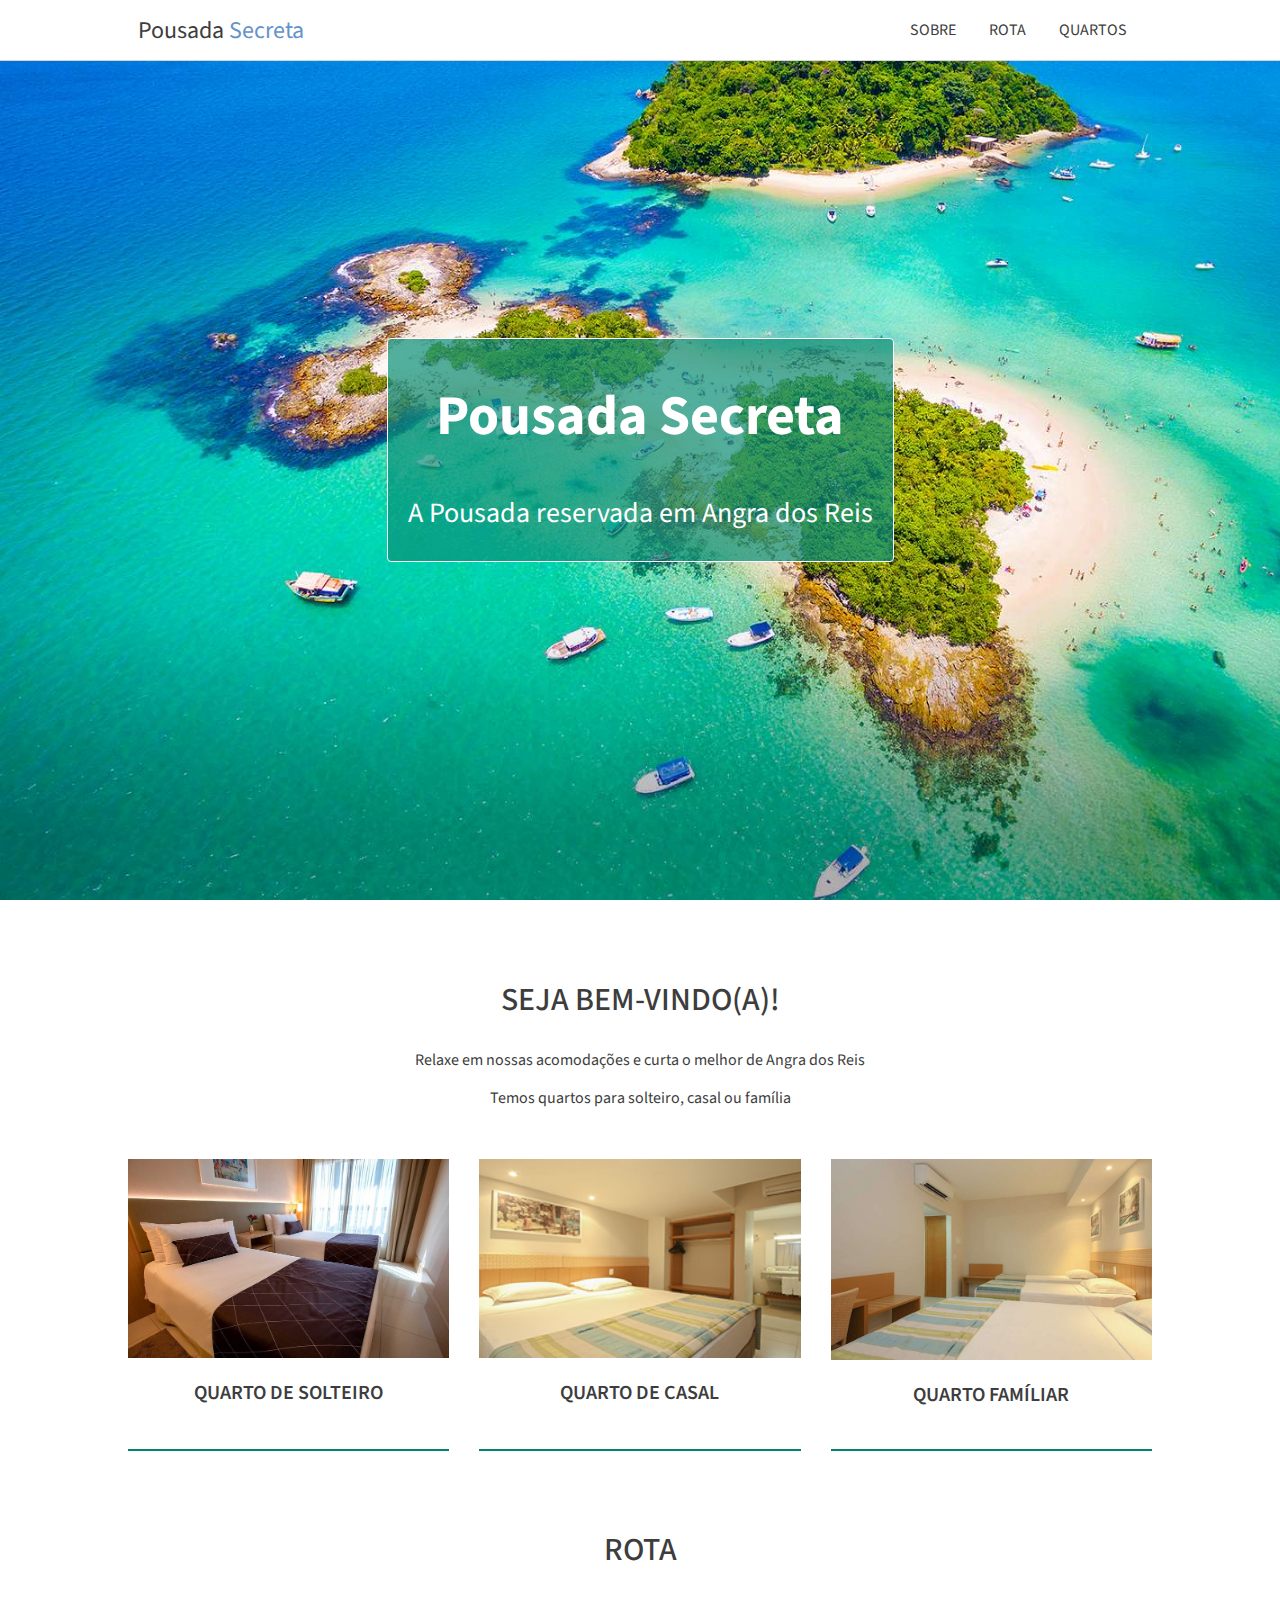
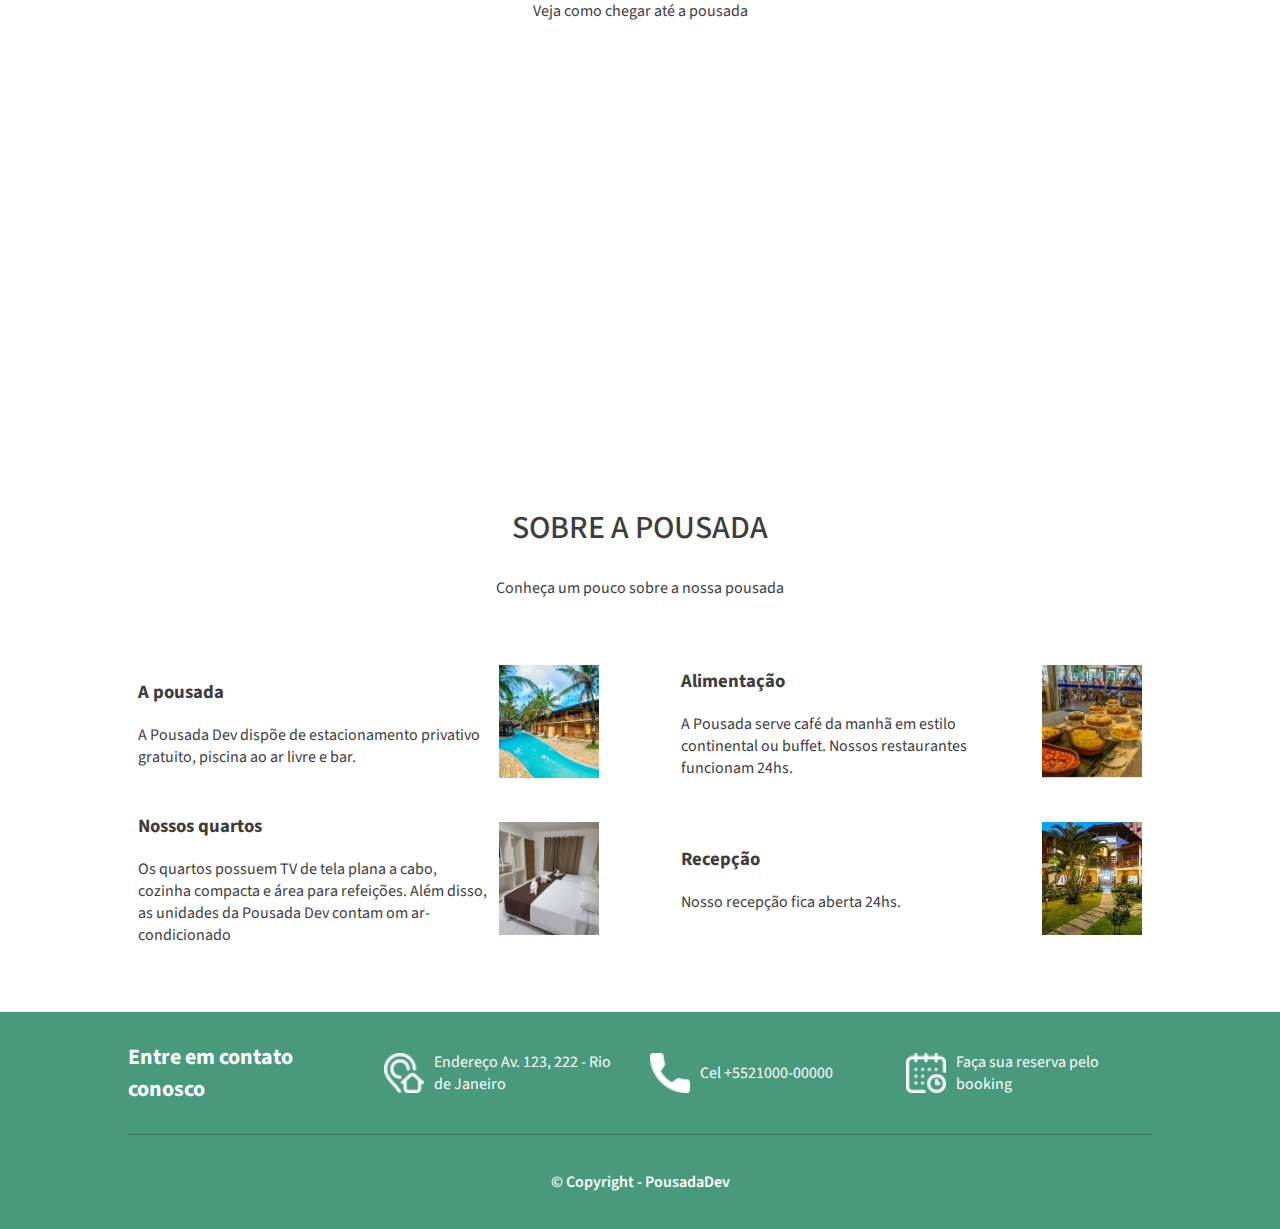
==== commit 005f2953: "Pequenas correções de bugs" ====
--- a/index.html
+++ b/index.html
@@ -2,7 +2,7 @@
 <html lang="pt=BR">
 
 <head>
-    <meta charset="UFT-8">
+    <meta charset="UTF-8">
     <meta name="viewport" content="width=device-width, initial-scale=1.0">
     <link rel="stylesheet" href="style.css">
     <link href="https://fonts.googleapis.com/css2?family=Source+Sans+Pro:ital,wght@0,200;0,300;0,400;0,600;0,700;0,900;1,200;1,300;1,400;1,600;1,700;1,900&display=swap" rel="stylesheet">
